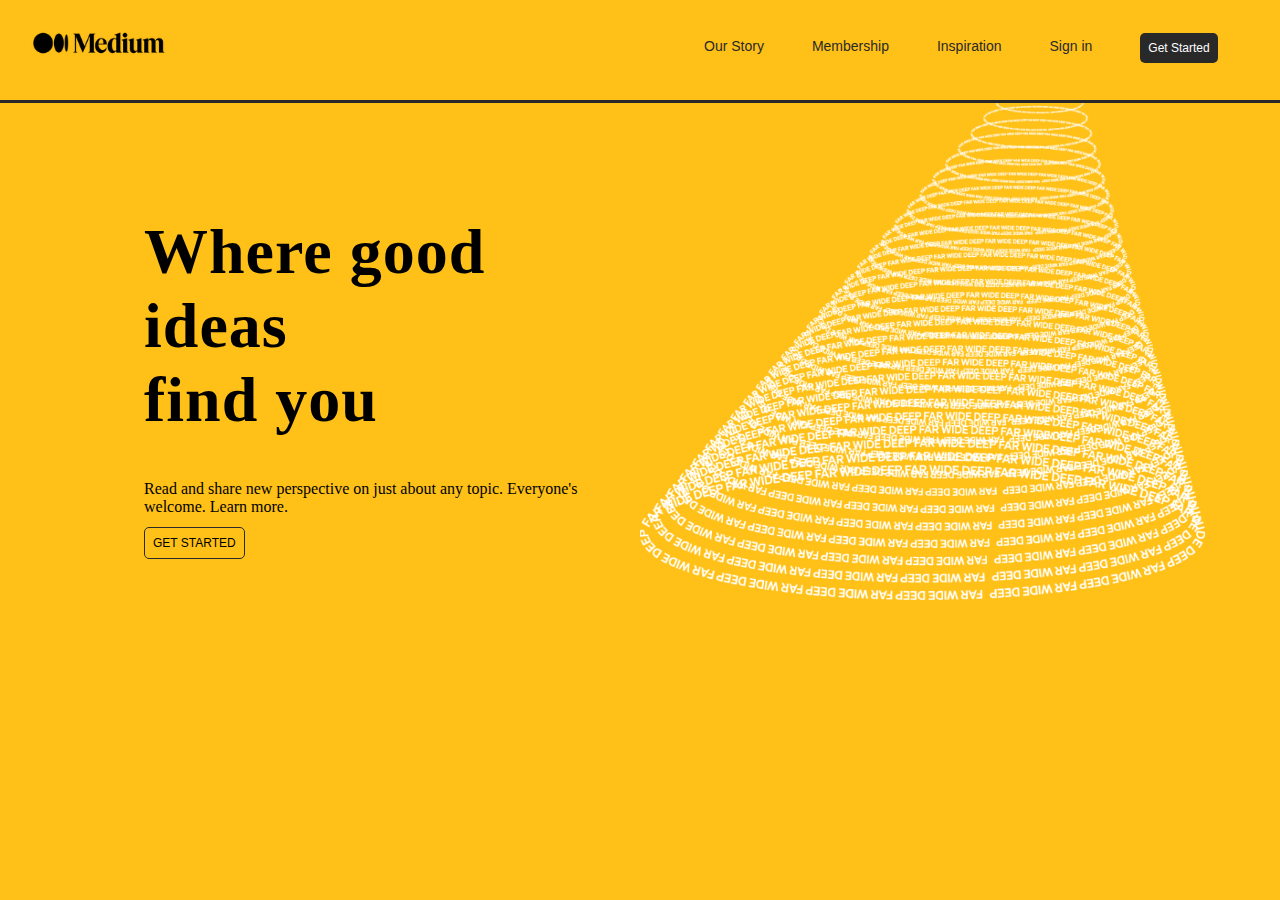
==== index.html @ dcf6cae0 "First commit" ====
<!DOCTYPE html>
<html lang="en">
  <head>
     <meta charset="UTF-8" />
    <meta name="viewport" content="width=device-width, initial-scale=1.0" />
    <title>Medium-header</title>
    <link rel="stylesheet" href="assets/stylesheets/styles.css">
</head>
  <body>
    <div class="hero-section">
        <div class="top-section">
            <div class="left-nav-logo">
                
            <img class="logo" src="assets/images/logo.png" alt="logo"></image>
            </div>

            <div class="right-nav-items">
                <ul>
                   <li><a href="#Our Story">Our Story</a></li>
                    <li><a href="#Membership">Membership</a></li>
                    <li><a href="#Write">Inspiration</a></li>
                    <li><a href="#Sign in">Sign in</a></li> 
                    <li>
                        <button class="get-started-button button">
                        <span>Get Started</span>
                        </button>
                    </li>
                </ul>
            </div>
        </div>
        
        <div class="bottom-section">
            <div class="left-nav">
            <h1>Where good ideas <br> find you</h1>
            <h3>Read and share new perspective on just about any topic.
                Everyone's <br> welcome. Learn more.
            </h3>
            <button class="get-started-button button">
                <span>GET STARTED</span>
            </button>
            </div>
        
            <div class="right-nav">
            <img class="img" src="./assets/images/bg.png" alt="bg">
            </div>
        </div>
     </div>
    <div class="clearfix"></div>
  </body>
</html>
---- assets/stylesheets/styles.css ----
:root {
  --primary-color: #ffc017;
  --secondary-color: #292929;
}

/*Default Styles*/
* {
  box-sizing: border-box;
}

body {
  margin: 0;
  padding: 0;
  font-family: sans-serif;
  background-color: var(--primary-color);
}

.clearfix {
  clear: both;
}

.hero-section {
  width: 100%;
  height: 250px;
  background-color: var(--primary-color);
}

.top-section {
  height: 100px;
  width: 100%;
  padding: 24px;
  outline-color: var(--secondary-color);
  outline-style: solid;
}

.logo {
  width: 150px;
}

.left-nav-logo {
  width: 50%;
  float: left;
}

.right-nav-items {
  float: right;
  width: 50%;
  height: 100px;
}

.right-nav-items ul {
  text-align: right;
  font-size: 14px;
}

.right-nav-items li {
  float: left;
  margin: 0px 24px;
  list-style-type: none;
}

.right-nav-items li a {
  text-decoration: none;
  color: var(--secondary-color);
}
.button {
  border: none;
  outline: none;
  color: white;
  width: max-content;
  padding: 8px;
  margin-top: -5px;
  font-size: 12px;
  border-radius: 5px;
  background-color: var(--secondary-color);
}

.bottom-section {
  height: 150px;
  padding: 72px;
}

div.left-nav {
  float: left;
  width: 50%;
  padding-left: 72px;
  text-align: left;
  font-family: "Times New Roman", Times, serif;
  color: black;
}

div.left-nav h1 {
  font-size: 4em;
  font-weight: bold;
  color: black;

  font-family: "Times New Roman", Times, serif;
  letter-spacing: 1px;
}

div.left-nav h3 {
  font-weight: 100;
  font-size: 1em;
  color: black;
  text-align: left;
}

div.left-nav button {
  color: black;
  border: 1px solid var(--secondary-color);
  background-color: var(--primary-color);
}

div.right-nav {
  float: right;
  width: 50%;
  padding-bottom: 200px;
}

.img {
  height: 500px;
  margin-top: -8vh;
}
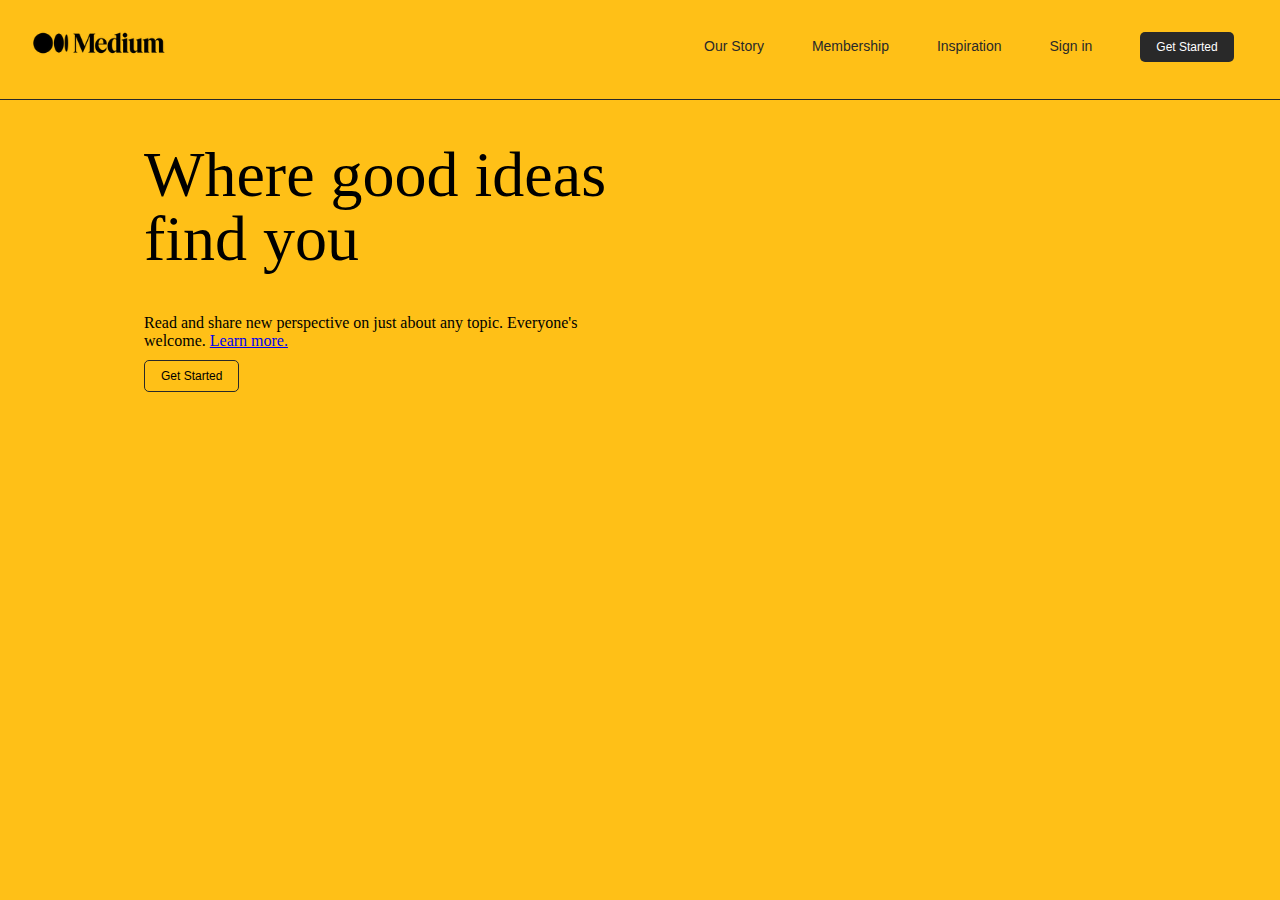
==== commit 2bd428b4: "apply code reviews" ====
--- a/index.html
+++ b/index.html
@@ -33,15 +33,11 @@
             <div class="left-nav">
             <h1>Where good ideas <br> find you</h1>
             <h3>Read and share new perspective on just about any topic.
-                Everyone's <br> welcome. Learn more.
+                Everyone's <br> welcome. <a href="#">Learn more.</a> 
             </h3>
             <button class="get-started-button button">
-                <span>GET STARTED</span>
+                <span>Get Started</span>
             </button>
-            </div>
-        
-            <div class="right-nav">
-            <img class="img" src="./assets/images/bg.png" alt="bg">
             </div>
         </div>
      </div>
--- a/assets/stylesheets/styles.css
+++ b/assets/stylesheets/styles.css
@@ -29,8 +29,7 @@
   height: 100px;
   width: 100%;
   padding: 24px;
-  outline-color: var(--secondary-color);
-  outline-style: solid;
+  border-bottom: 1px solid var(--secondary-color);
 }
 
 .logo {
@@ -59,25 +58,31 @@
   list-style-type: none;
 }
 
+.right-nav-items li:last-child {
+  margin-right: 0;
+}
+
 .right-nav-items li a {
   text-decoration: none;
   color: var(--secondary-color);
 }
+
 .button {
   border: none;
   outline: none;
   color: white;
   width: max-content;
-  padding: 8px;
-  margin-top: -5px;
+  padding: 8px 16px;
+  margin-top: -6px;
   font-size: 12px;
   border-radius: 5px;
+  text-transform: capitalize;
   background-color: var(--secondary-color);
 }
 
 .bottom-section {
   height: 150px;
-  padding: 72px;
+  padding: 0 72px;
 }
 
 div.left-nav {
@@ -91,11 +96,10 @@
 
 div.left-nav h1 {
   font-size: 4em;
-  font-weight: bold;
+  font-weight: normal;
   color: black;
-
   font-family: "Times New Roman", Times, serif;
-  letter-spacing: 1px;
+  line-height: 1em;
 }
 
 div.left-nav h3 {
@@ -120,4 +124,4 @@
 .img {
   height: 500px;
   margin-top: -8vh;
-}
+}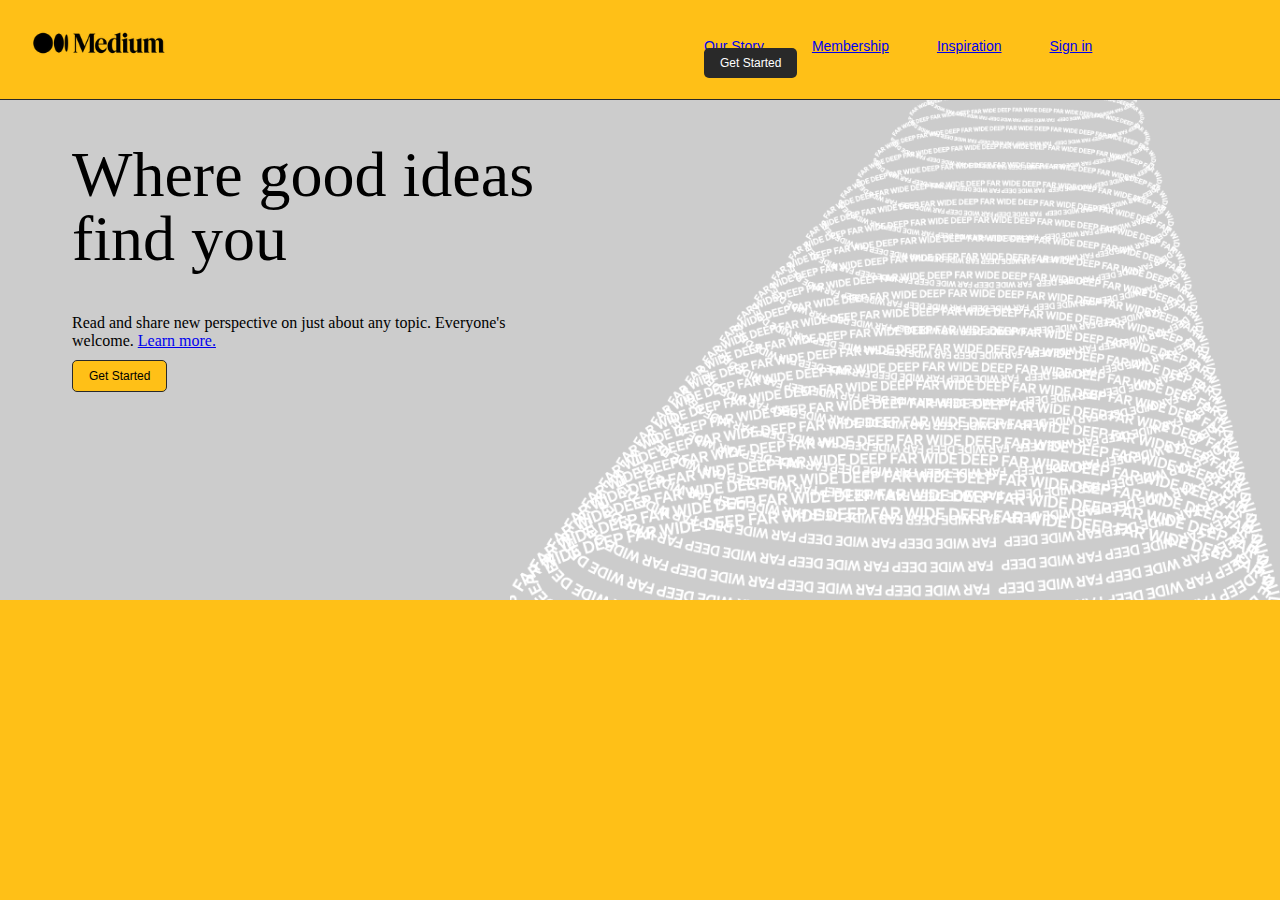
==== commit a8fdf588: "resolved merge conficts" ====
--- a/index.html
+++ b/index.html
@@ -7,14 +7,14 @@
     <link rel="stylesheet" href="assets/stylesheets/styles.css">
 </head>
   <body>
-    <div class="hero-section">
+    <div class="container">
         <div class="top-section">
-            <div class="left-nav-logo">
+            <div class="left-nav">
                 
             <img class="logo" src="assets/images/logo.png" alt="logo"></image>
             </div>
 
-            <div class="right-nav-items">
+            <div class="right-nav">
                 <ul>
                    <li><a href="#Our Story">Our Story</a></li>
                     <li><a href="#Membership">Membership</a></li>
@@ -29,8 +29,8 @@
             </div>
         </div>
         
-        <div class="bottom-section">
-            <div class="left-nav">
+        <div class="hero-section">
+            <div class="hero-text-image">
             <h1>Where good ideas <br> find you</h1>
             <h3>Read and share new perspective on just about any topic.
                 Everyone's <br> welcome. <a href="#">Learn more.</a> 
--- a/assets/stylesheets/styles.css
+++ b/assets/stylesheets/styles.css
@@ -19,7 +19,7 @@
   clear: both;
 }
 
-.hero-section {
+.container {
   width: 100%;
   height: 250px;
   background-color: var(--primary-color);
@@ -36,23 +36,23 @@
   width: 150px;
 }
 
-.left-nav-logo {
+.left-nav {
   width: 50%;
   float: left;
 }
 
-.right-nav-items {
+.right-nav {
   float: right;
   width: 50%;
   height: 100px;
 }
 
-.right-nav-items ul {
+.right-nav ul {
   text-align: right;
   font-size: 14px;
 }
 
-.right-nav-items li {
+.right-nav li {
   float: left;
   margin: 0px 24px;
   list-style-type: none;
@@ -80,12 +80,16 @@
   background-color: var(--secondary-color);
 }
 
-.bottom-section {
-  height: 150px;
-  padding: 0 72px;
+.hero-section {
+  background: url("../images/bg.png") no-repeat 50% 55%;
+  background-color: #cccccc; /* Used if the image is unavailable */
+  height: 500px; /* You must set a specified height */
+  background-position: right; /* Center the image */
+  background-repeat: no-repeat; /* Do not repeat the image */
+  background-size: auto;
 }
 
-div.left-nav {
+.hero-text-image {
   float: left;
   width: 50%;
   padding-left: 72px;
@@ -94,7 +98,7 @@
   color: black;
 }
 
-div.left-nav h1 {
+.hero-text-image h1 {
   font-size: 4em;
   font-weight: normal;
   color: black;
@@ -102,14 +106,14 @@
   line-height: 1em;
 }
 
-div.left-nav h3 {
+.hero-text-image h3 {
   font-weight: 100;
   font-size: 1em;
   color: black;
   text-align: left;
 }
 
-div.left-nav button {
+.hero-text-image button {
   color: black;
   border: 1px solid var(--secondary-color);
   background-color: var(--primary-color);
@@ -124,4 +128,4 @@
 .img {
   height: 500px;
   margin-top: -8vh;
-}+}
